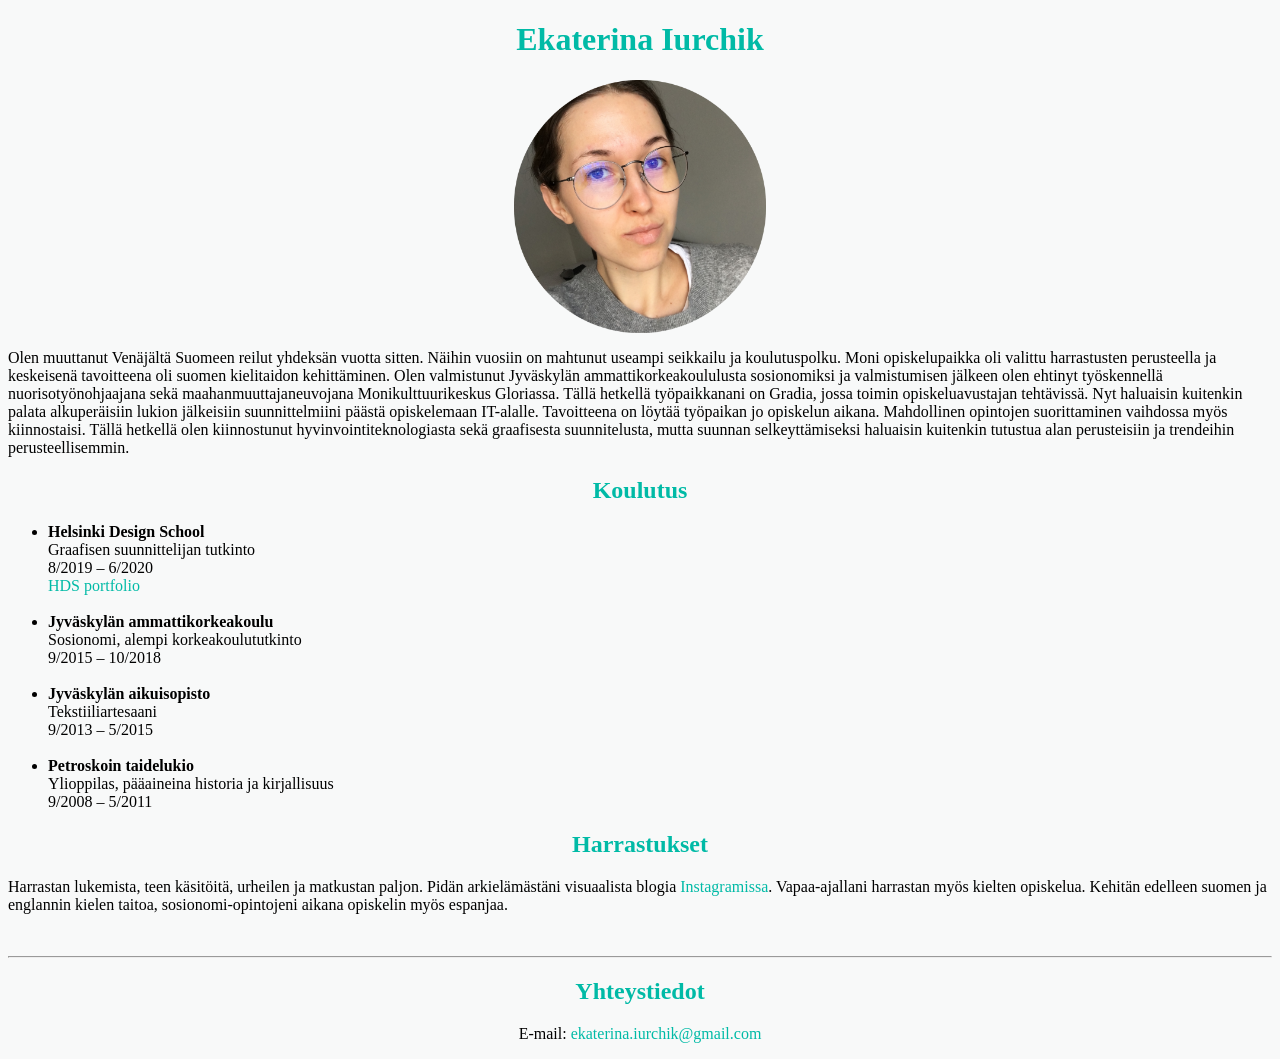
==== index.html @ b5ca4a0f "Rename index kopio.html to index.html changing name" ====
<!DOCTYPE html>
<html lang="fi-FI">

<head>
<title>Ekaterina Iurchik</title>
<link rel="stylesheet" href="/styles.css">
<meta charset="UTF-8">
<style>
img {
  display: block;
  margin-left: auto;
  margin-right: auto;
  width: 40%;
}
</style>
</head>

<body>  

<h1 style="color:#00BAA6; text-align:center; font: size 35px;">Ekaterina Iurchik</h1>
<a href="https://www.instagram.com/urban_and_cozy/" target="_blank">
<img src="/avatar.png" alt="Ekaterina Iurchik" style="width:20%;height:20%;"></a>

<p>Olen muuttanut Venäjältä Suomeen reilut yhdeksän vuotta sitten. Näihin vuosiin on mahtunut useampi seikkailu ja koulutuspolku. Moni opiskelupaikka oli valittu harrastusten perusteella ja keskeisenä tavoitteena oli suomen kielitaidon kehittäminen. Olen valmistunut Jyväskylän ammattikorkeakoululusta sosionomiksi ja valmistumisen jälkeen olen ehtinyt työskennellä nuorisotyönohjaajana sekä maahanmuuttajaneuvojana Monikulttuurikeskus Gloriassa. Tällä hetkellä työpaikkanani on Gradia, jossa toimin opiskeluavustajan tehtävissä. Nyt haluaisin kuitenkin palata alkuperäisiin lukion jälkeisiin suunnittelmiini päästä opiskelemaan IT-alalle. Tavoitteena on löytää työpaikan jo opiskelun aikana. Mahdollinen opintojen suorittaminen vaihdossa myös kiinnostaisi. Tällä hetkellä olen kiinnostunut hyvinvointiteknologiasta sekä graafisesta suunnitelusta, mutta suunnan selkeyttämiseksi haluaisin kuitenkin tutustua alan perusteisiin ja trendeihin perusteellisemmin. </p>
<h2 style="color:#00BAA6; text-align:center;">Koulutus</h2>
<ul>
    <li><b>Helsinki Design School</b><br>Graafisen suunnittelijan tutkinto<br>8/2019 – 6/2020<br><a href="http://ekaterina.iurchik.tilda.ws" target="_blank">HDS portfolio</a></li><br>
    <li><b>Jyväskylän ammattikorkeakoulu</b><br>Sosionomi, alempi korkeakoulututkinto<br>9/2015 – 10/2018</li><br>
    <li><b>Jyväskylän aikuisopisto</b><br>Tekstiiliartesaani<br>9/2013 – 5/2015</li><br>
    <li><b>Petroskoin taidelukio</b><br>Ylioppilas, pääaineina historia ja kirjallisuus<br>9/2008 – 5/2011</li>
</ul>
<!-- pitäisi täydentää työkokemusta vielä-->
<h2 style="color:#00BAA6; text-align:center;">Harrastukset</h2>
<p>Harrastan lukemista, teen käsitöitä, urheilen ja matkustan paljon. Pidän arkielämästäni visuaalista blogia <a href="https://www.instagram.com/urban_and_cozy/" target="_blank">Instagramissa</a>. Vapaa-ajallani harrastan myös kielten opiskelua. Kehitän edelleen suomen ja englannin kielen taitoa, sosionomi-opintojeni aikana opiskelin myös espanjaa.</p>
<br>
<hr>
<h2 style="color:#00BAA6; text-align:center;">Yhteystiedot</h2>
<p style="text-align:center;">E-mail: <a href="mailto:ekaterina.iurchik@gmail.com">ekaterina.iurchik@gmail.com</a></p>

</body>

</html>
---- styles.css ----
body {
  background-color:#F8F9F9; 
  font-family:avenir;
}
a:link {
  color: #00BAA6;
  background-color: transparent;
  text-decoration: none;
}
a:visited {
  color: #BDF6F0;
  background-color: transparent;
  text-decoration: none;
}
a:hover {
  color: #008B7D;
  background-color: transparent;
  text-decoration: none;
}
a:active {
  color: #00AACB;
  background-color: transparent;
  text-decoration: none;
}
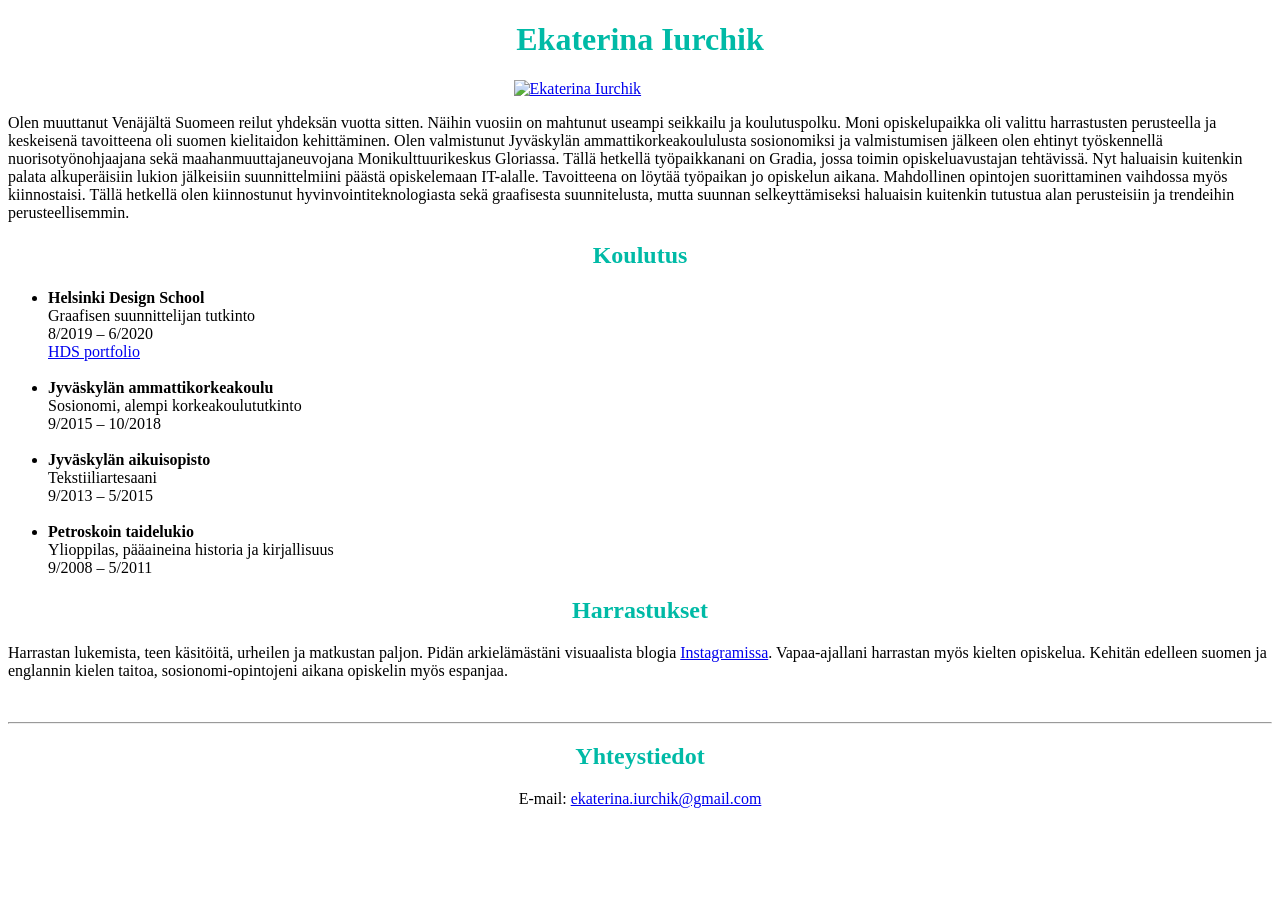
==== commit 181c5121: "Update index.html linkitys, yritys 3" ====
--- a/index.html
+++ b/index.html
@@ -3,7 +3,7 @@
 
 <head>
 <title>Ekaterina Iurchik</title>
-<link rel="stylesheet" href="/styles.css">
+<link rel="stylesheet" href="/portfolio/styles.css">
 <meta charset="UTF-8">
 <style>
 img {
@@ -19,7 +19,7 @@
 
 <h1 style="color:#00BAA6; text-align:center; font: size 35px;">Ekaterina Iurchik</h1>
 <a href="https://www.instagram.com/urban_and_cozy/" target="_blank">
-<img src="/avatar.png" alt="Ekaterina Iurchik" style="width:20%;height:20%;"></a>
+<img src="/portfolio/avatar.png" alt="Ekaterina Iurchik" style="width:20%;height:20%;"></a>
 
 <p>Olen muuttanut Venäjältä Suomeen reilut yhdeksän vuotta sitten. Näihin vuosiin on mahtunut useampi seikkailu ja koulutuspolku. Moni opiskelupaikka oli valittu harrastusten perusteella ja keskeisenä tavoitteena oli suomen kielitaidon kehittäminen. Olen valmistunut Jyväskylän ammattikorkeakoululusta sosionomiksi ja valmistumisen jälkeen olen ehtinyt työskennellä nuorisotyönohjaajana sekä maahanmuuttajaneuvojana Monikulttuurikeskus Gloriassa. Tällä hetkellä työpaikkanani on Gradia, jossa toimin opiskeluavustajan tehtävissä. Nyt haluaisin kuitenkin palata alkuperäisiin lukion jälkeisiin suunnittelmiini päästä opiskelemaan IT-alalle. Tavoitteena on löytää työpaikan jo opiskelun aikana. Mahdollinen opintojen suorittaminen vaihdossa myös kiinnostaisi. Tällä hetkellä olen kiinnostunut hyvinvointiteknologiasta sekä graafisesta suunnitelusta, mutta suunnan selkeyttämiseksi haluaisin kuitenkin tutustua alan perusteisiin ja trendeihin perusteellisemmin. </p>
 <h2 style="color:#00BAA6; text-align:center;">Koulutus</h2>
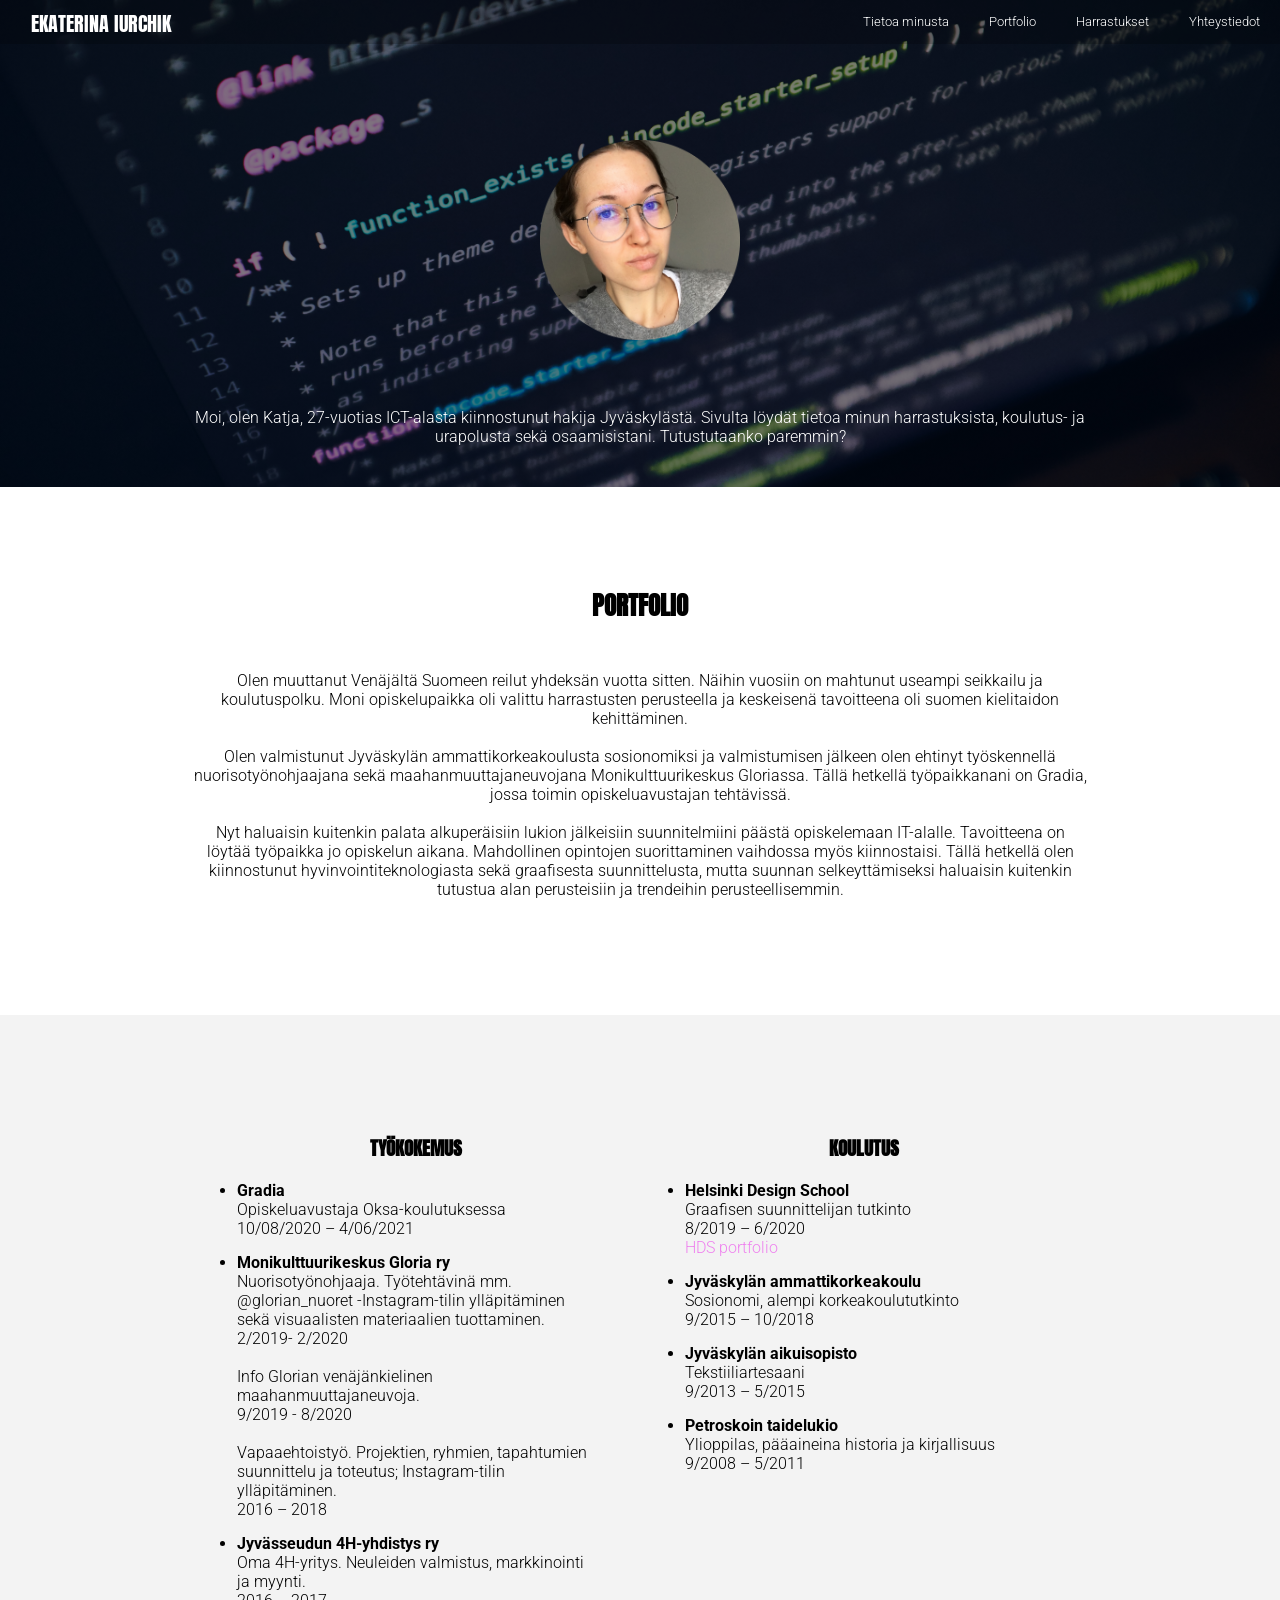
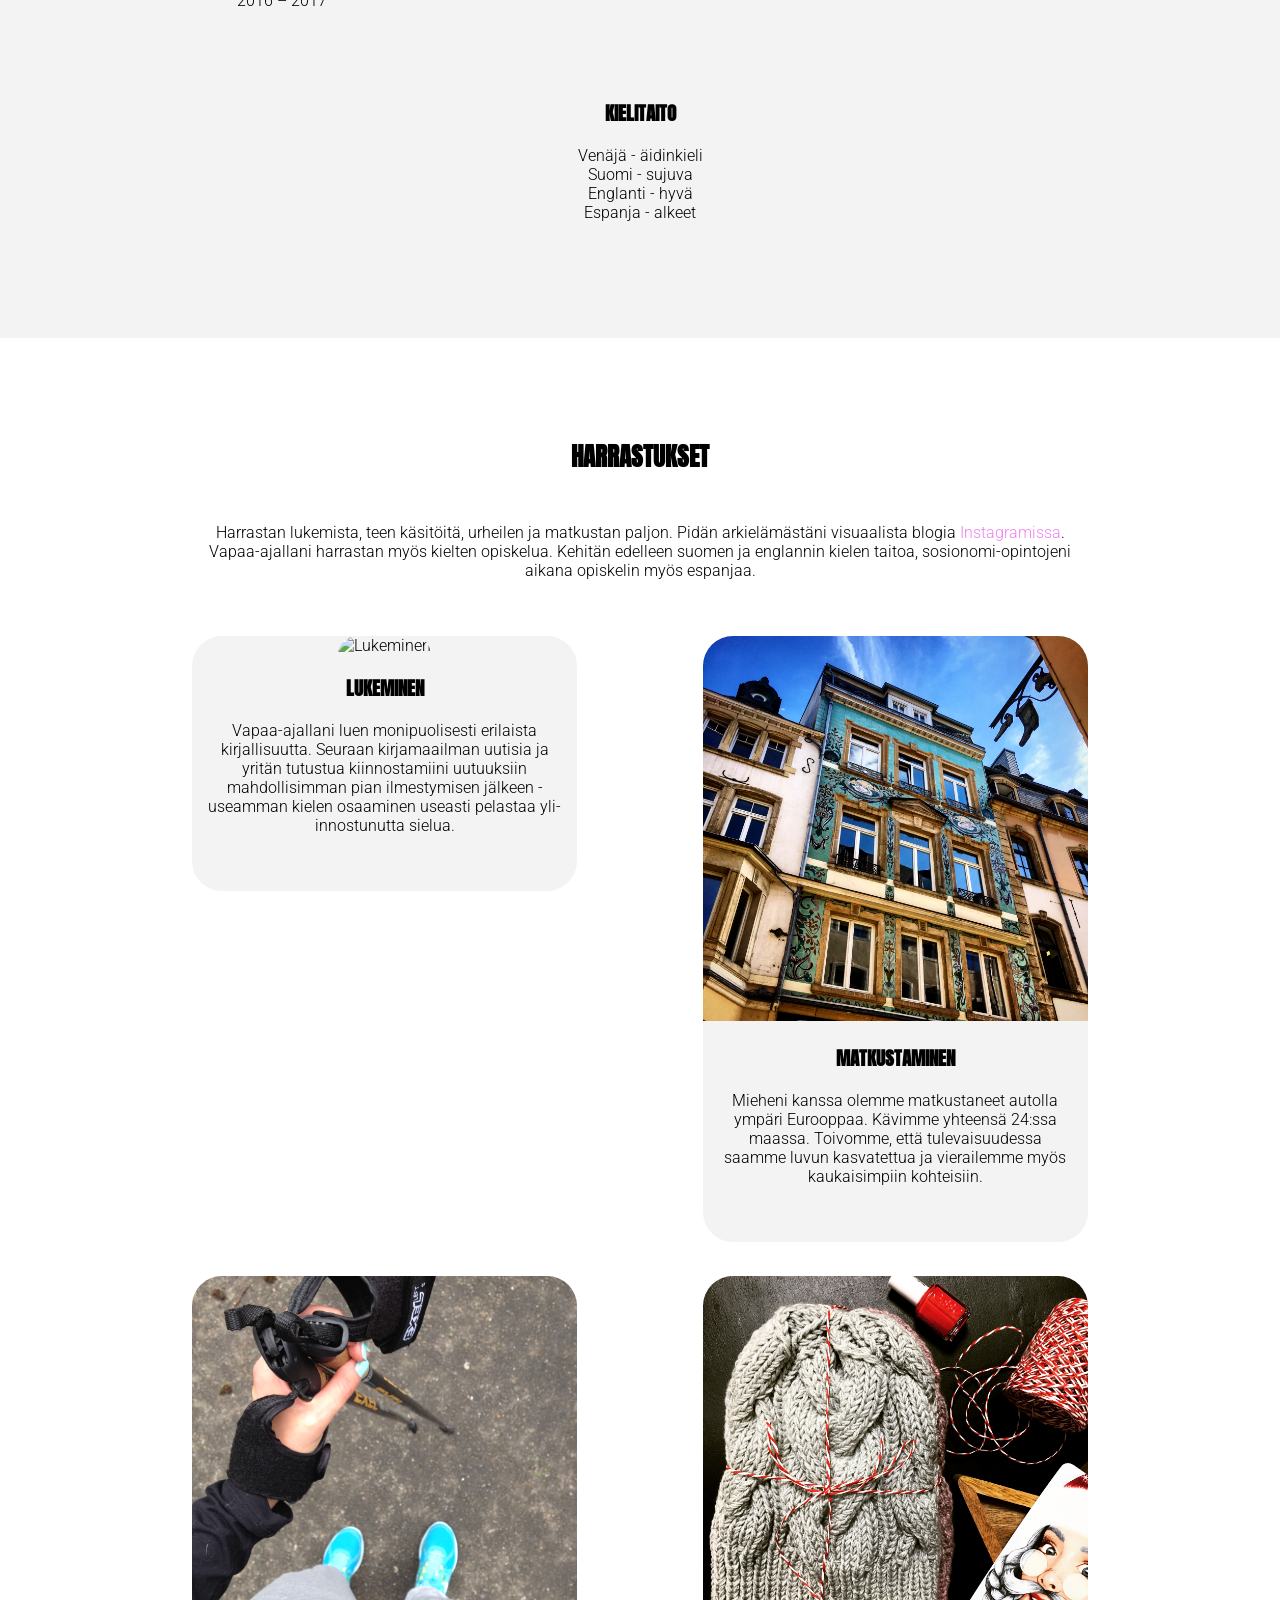
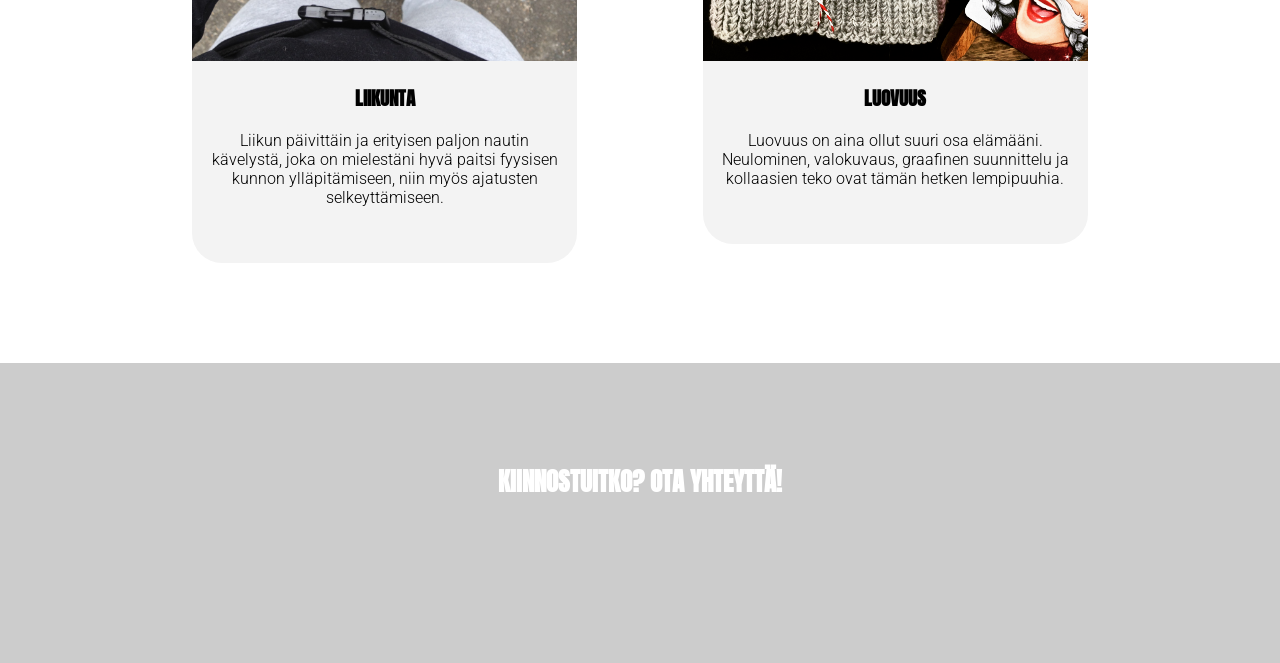
==== commit eb55cc95: "Add files via upload" ====
--- a/index.html
+++ b/index.html
@@ -1,42 +1,128 @@
 <!DOCTYPE html>
 <html lang="fi-FI">
-
-<head>
-<title>Ekaterina Iurchik</title>
-<link rel="stylesheet" href="/portfolio/styles.css">
-<meta charset="UTF-8">
-<style>
-img {
-  display: block;
-  margin-left: auto;
-  margin-right: auto;
-  width: 40%;
-}
-</style>
-</head>
-
-<body>  
-
-<h1 style="color:#00BAA6; text-align:center; font: size 35px;">Ekaterina Iurchik</h1>
-<a href="https://www.instagram.com/urban_and_cozy/" target="_blank">
-<img src="/portfolio/avatar.png" alt="Ekaterina Iurchik" style="width:20%;height:20%;"></a>
-
-<p>Olen muuttanut Venäjältä Suomeen reilut yhdeksän vuotta sitten. Näihin vuosiin on mahtunut useampi seikkailu ja koulutuspolku. Moni opiskelupaikka oli valittu harrastusten perusteella ja keskeisenä tavoitteena oli suomen kielitaidon kehittäminen. Olen valmistunut Jyväskylän ammattikorkeakoululusta sosionomiksi ja valmistumisen jälkeen olen ehtinyt työskennellä nuorisotyönohjaajana sekä maahanmuuttajaneuvojana Monikulttuurikeskus Gloriassa. Tällä hetkellä työpaikkanani on Gradia, jossa toimin opiskeluavustajan tehtävissä. Nyt haluaisin kuitenkin palata alkuperäisiin lukion jälkeisiin suunnittelmiini päästä opiskelemaan IT-alalle. Tavoitteena on löytää työpaikan jo opiskelun aikana. Mahdollinen opintojen suorittaminen vaihdossa myös kiinnostaisi. Tällä hetkellä olen kiinnostunut hyvinvointiteknologiasta sekä graafisesta suunnitelusta, mutta suunnan selkeyttämiseksi haluaisin kuitenkin tutustua alan perusteisiin ja trendeihin perusteellisemmin. </p>
-<h2 style="color:#00BAA6; text-align:center;">Koulutus</h2>
-<ul>
-    <li><b>Helsinki Design School</b><br>Graafisen suunnittelijan tutkinto<br>8/2019 – 6/2020<br><a href="http://ekaterina.iurchik.tilda.ws" target="_blank">HDS portfolio</a></li><br>
-    <li><b>Jyväskylän ammattikorkeakoulu</b><br>Sosionomi, alempi korkeakoulututkinto<br>9/2015 – 10/2018</li><br>
-    <li><b>Jyväskylän aikuisopisto</b><br>Tekstiiliartesaani<br>9/2013 – 5/2015</li><br>
-    <li><b>Petroskoin taidelukio</b><br>Ylioppilas, pääaineina historia ja kirjallisuus<br>9/2008 – 5/2011</li>
-</ul>
-<!-- pitäisi täydentää työkokemusta vielä-->
-<h2 style="color:#00BAA6; text-align:center;">Harrastukset</h2>
-<p>Harrastan lukemista, teen käsitöitä, urheilen ja matkustan paljon. Pidän arkielämästäni visuaalista blogia <a href="https://www.instagram.com/urban_and_cozy/" target="_blank">Instagramissa</a>. Vapaa-ajallani harrastan myös kielten opiskelua. Kehitän edelleen suomen ja englannin kielen taitoa, sosionomi-opintojeni aikana opiskelin myös espanjaa.</p>
-<br>
-<hr>
-<h2 style="color:#00BAA6; text-align:center;">Yhteystiedot</h2>
-<p style="text-align:center;">E-mail: <a href="mailto:ekaterina.iurchik@gmail.com">ekaterina.iurchik@gmail.com</a></p>
-
-</body>
-
+  <head>
+    <title>Ekaterina Iurchik</title>
+    <meta charset="UTF-8"> <!-- Tämän tagin avulla saadaan ä/ö-kijaimet näkymään. -->
+    <meta name="viewport" content="width=device-width, initial-scale=1.0"> <!-- Antaa selaimille ohjeet, miten sivuston eri elementtien koot on muutettava.-->
+    <meta name="description" content="Ekaterina Iurchik JAMK:n opiskelijan portfolio">
+    <meta name="keywords" content="Ekaterina Iurchik, portfolio, jamk, jct-ala"> <!-- Avainsanat hakukoneita varten. -->
+    <meta name="author" content="Ekaterina Iurchik">
+    <link rel="stylesheet" href="styles/styles.css">
+    <script src="https://kit.fontawesome.com/efc791b6b5.js" crossorigin="anonymous"></script> <!-- Skripti Font Awesome -ikoneille. -->
+    <link rel="preconnect" href="https://fonts.gstatic.com">
+    <link href="https://fonts.googleapis.com/css2?family=Anton&family=Roboto:ital,wght@0,100;0,300;0,400;0,500;0,700;0,900;1,100;1,300;1,400;1,500;1,700;1,900&display=swap" rel="stylesheet">    <!--Anton ja Roboto -kirjasintyypit .ttf-muodossa-->
+  </head>
+  <body>
+    <nav class="menu">
+      <ul> <!-- navigointipalkki suurille näytöille-->
+        <li id="nav_logo_1">EKATERINA IURCHIK</li>
+        <li><a href="#about" target="_self">Tietoa minusta</a></li
+        ><li><a href="#portfolio" target="_self">Portfolio</a></li
+        ><li><a href="#harrastukset" target="_self">Harrastukset</a></li
+        ><li><a href="#footer" target="_self">Yhteystiedot</a></li>
+      </ul>
+    </nav>
+    <nav class="menu_2"> <!-- navigointipalkki mobiililaitteille -->
+      <div id="nav_logo_2">EKATERINA IURCHIK</div>
+      <div class="dropdown" style="float:right;">
+        <button class="dropbtn"><i class="fas fa-bars"></i></button>
+        <div class="dropdown-content">
+          <a href="#about">Tietoa minusta</a>
+          <a href="#portfolio">Portfolio</a>
+          <a href="#harrastukset">Harrastukset</a>
+          <a href="#footer">Yhteystiedot</a>
+        </div>
+      </div>
+    </nav>
+    <main>
+      <button onclick="topFunction()" id="myBtn" title="Go to top"><i class="fas fa-arrow-alt-circle-up"></i></button> <!-- sivun alkuun -painike -->
+      <header id="about" class="header"> <!-- header, avatar ja esittelyteksti -->
+        <img src="images/ekaterina_iurchik.png" alt="Ekaterina Iurchik">
+        <p>Moi, olen Katja, 27-vuotias ICT-alasta kiinnostunut hakija Jyväskylästä. Sivulta löydät tietoa minun harrastuksista, koulutus- ja urapolusta sekä osaamisistani. Tutustutaanko paremmin?</p>
+        <i class="fas fa-angle-down"></i> <!-- nuoli alaspäin -->
+      </header>
+      <article id="portfolio" class="port"> <!-- Portfolion osat: työkokemus, koulutus ja kielitaito. -->
+        <h2>PORTFOLIO</h2>
+        <p>Olen muuttanut Venäjältä Suomeen reilut yhdeksän vuotta sitten. Näihin vuosiin on mahtunut useampi seikkailu ja koulutuspolku. Moni opiskelupaikka oli valittu harrastusten perusteella ja keskeisenä tavoitteena oli suomen kielitaidon kehittäminen. <br><br> Olen valmistunut Jyväskylän ammattikorkeakoulusta sosionomiksi ja valmistumisen jälkeen olen ehtinyt työskennellä nuorisotyönohjaajana sekä maahanmuuttajaneuvojana Monikulttuurikeskus Gloriassa. Tällä hetkellä työpaikkanani on Gradia, jossa toimin opiskeluavustajan tehtävissä. <br><br> Nyt haluaisin kuitenkin palata alkuperäisiin lukion jälkeisiin suunnitelmiini päästä opiskelemaan IT-alalle. Tavoitteena on löytää työpaikka jo opiskelun aikana. Mahdollinen opintojen suorittaminen vaihdossa myös kiinnostaisi. Tällä hetkellä olen kiinnostunut hyvinvointiteknologiasta sekä graafisesta suunnittelusta, mutta suunnan selkeyttämiseksi haluaisin kuitenkin tutustua alan perusteisiin ja trendeihin perusteellisemmin.</p>
+        <div class="portfolion_osat">
+          <section class="osa-1">
+            <h3>TYÖKOKEMUS</h3>
+            <ul class="list">
+              <li><b>Gradia</b><br>Opiskeluavustaja Oksa-koulutuksessa<br>10/08/2020 – 4/06/2021</li>
+              <li><b>Monikulttuurikeskus Gloria ry</b><br>Nuorisotyönohjaaja. Työtehtävinä mm. @glorian_nuoret -Instagram-tilin ylläpitäminen sekä visuaalisten materiaalien tuottaminen.<br>2/2019- 2/2020<br><br>Info Glorian venäjänkielinen maahanmuuttajaneuvoja.<br>9/2019 - 8/2020<br><br>Vapaaehtoistyö. Projektien, ryhmien, tapahtumien suunnittelu ja toteutus; Instagram-tilin ylläpitäminen.<br>2016 – 2018</li>
+              <li><b>Jyvässeudun 4H-yhdistys ry</b><br>Oma 4H-yritys. Neuleiden valmistus, markkinointi ja myynti.<br>2016 – 2017</li>
+            </ul>
+          </section>
+          <section class="osa-2">
+            <h3>KOULUTUS</h3>
+            <ul class="list">
+              <li><b>Helsinki Design School</b><br>Graafisen suunnittelijan tutkinto<br>8/2019 – 6/2020<br><a href="http://ekaterina.iurchik.tilda.ws" title="Tutustu graafisen suunnittelun töihini tästä" target="_blank">HDS portfolio</a></li>
+              <li><b>Jyväskylän ammattikorkeakoulu</b><br>Sosionomi, alempi korkeakoulututkinto<br>9/2015 – 10/2018</li>
+              <li><b>Jyväskylän aikuisopisto</b><br>Tekstiiliartesaani<br>9/2013 – 5/2015</li>
+              <li><b>Petroskoin taidelukio</b><br>Ylioppilas, pääaineina historia ja kirjallisuus<br>9/2008 – 5/2011</li>
+            </ul>
+          </section>
+          <section class="osa-3">
+            <h3>KIELITAITO</h3>
+            <p>Venäjä - äidinkieli<br>Suomi - sujuva<br>Englanti - hyvä<br>Espanja - alkeet</p>
+          </section>
+        </div>
+      </article>
+      <article id="harrastukset" class="har"> <!-- Harrastukset-osio. Jokaisella alalla oma laatikko. -->
+        <h2>HARRASTUKSET</h2>
+        <p>Harrastan lukemista, teen käsitöitä, urheilen ja matkustan paljon. Pidän arkielämästäni visuaalista blogia <a href="https://www.instagram.com/urban_and_cozy/" target="_blank">Instagramissa</a>. Vapaa-ajallani harrastan myös kielten opiskelua. Kehitän edelleen suomen ja englannin kielen taitoa, sosionomi-opintojeni aikana opiskelin myös espanjaa.</p>
+        <div id="har_osa_1">
+          <section class="har_1">
+            <img src="images/reading1.jpg" alt="Lukeminen">
+            <h3>LUKEMINEN</h3>
+            <p>Vapaa-ajallani luen monipuolisesti erilaista kirjallisuutta. Seuraan kirjamaailman uutisia ja yritän tutustua kiinnostamiini uutuuksiin mahdollisimman pian ilmestymisen jälkeen - useamman kielen osaaminen useasti pelastaa yli-innostunutta sielua. </p>
+          </section>
+          <section class="har_2">
+            <img src="images/travelling1.jpg" alt="Matkustaminen">
+            <h3>MATKUSTAMINEN</h3>
+            <p>Mieheni kanssa olemme matkustaneet autolla ympäri Eurooppaa. Kävimme yhteensä 24:ssa maassa. Toivomme, että tulevaisuudessa saamme luvun kasvatettua ja vierailemme myös kaukaisimpiin kohteisiin. </p>
+          </section>
+        </div>
+        <div id="har_osa_2">
+          <section class="har_3">
+            <img src="images/sport1.jpg" alt="Liikunta">
+            <h3>LIIKUNTA</h3>
+            <p>Liikun päivittäin ja erityisen paljon nautin kävelystä, joka on mielestäni hyvä paitsi fyysisen kunnon ylläpitämiseen, niin myös ajatusten selkeyttämiseen. </p>
+          </section>
+          <section class="har_4">
+            <img src="images/handmade1.jpg" alt="Luovuus">
+            <h3>LUOVUUS</h3>
+            <p>Luovuus on aina ollut suuri osa elämääni. Neulominen, valokuvaus, graafinen suunnittelu ja kollaasien teko ovat tämän hetken lempipuuhia. </p>
+          </section>
+        </div>
+      </article>
+      <footer id="footer" class="foot"> <!-- Footer, jossa kuvakkeet linkkineen. -->
+        <h2>KIINNOSTUITKO? OTA YHTEYTTÄ!</h2>
+        <a href="mailto:ekaterina.iurchik@gmail.com" target="_blank"><i class="fas fa-envelope"></i></a>
+        <a href="https://www.instagram.com/urban_and_cozy/" target="_blank"><i class="fab fa-instagram"></i></a>
+        <a href="https://wa.me/358445445444" target="_blank"><i class="fab fa-whatsapp"></i></a>
+      </footer>
+    </main>
+    <script> //Skripti, joka ohjaa Sivun alkuun -painiketta
+    //Get the button
+    var mybutton = document.getElementById("myBtn");
+    
+    // When the user scrolls down 20px from the top of the document, show the button
+    window.onscroll = function() {scrollFunction()};
+    
+    function scrollFunction() {
+      if (document.body.scrollTop > 20 || document.documentElement.scrollTop > 20) {
+        mybutton.style.display = "block";
+      } else {
+        mybutton.style.display = "none";
+      }
+    }
+    
+    // When the user clicks on the button, scroll to the top of the document
+    function topFunction() {
+      document.body.scrollTop = 0;
+      document.documentElement.scrollTop = 0;
+    }
+    </script>
+  </body>
 </html>
--- a/styles/styles.css
+++ b/styles/styles.css
@@ -0,0 +1,379 @@
+/* Koko sivustoa koskevat tyylit. */
+body {
+  background-color:white;
+  font-family: 'Roboto', verdana, arial, tahoma, sans-serif;
+  font-weight: 300;
+  text-align: center;
+  margin: auto;
+  font-size: 100%;
+  scroll-behavior: smooth;
+}
+
+/* HEADERIN RAKENNE JA TYYLIT */
+header {
+  width: 100%;
+  height: auto;
+  background-image: linear-gradient(rgba(0, 0, 0, 0.5), rgba(0, 0, 0, 0.5)), url('../images/background.jpg'); /* Headerin taustakuva ja pimennys. */
+  background-color: transparent;
+  background-repeat: no-repeat;
+  background-size: cover;
+  padding: 8.75em 0 1.5625em 0;
+}
+
+.header img { /* Henkilökuva */
+  width: 35%; 
+  max-width: 12.5em;
+  padding: 0;
+}
+
+.header p {
+  padding-top: 3em;
+  color: white;
+}
+
+.header i { /* Nuoli alaspäin */
+  font-size: 3em;
+  color: #F8F9F9;
+}
+
+/*LINKKIEN VÄRIT*/
+a:link, a:visited {
+  color: violet;
+  background-color: transparent;
+  text-decoration: none;
+}
+
+a:hover {
+  color: grey;
+  background-color: transparent;
+  text-decoration: none;
+}
+
+a:active {
+  color: black;
+  background-color: transparent;
+  text-decoration: none;
+}
+
+/* NAVIGOINTIPALKIN TYYLIT LAAJALLE NÄKYMÄLLE */
+.menu a:link, .menu a:visited { 
+  color:white;
+  display:inline-block;
+  padding: 1.09375em 1.5625em;
+}
+
+.menu a:hover {
+  color: violet;
+}
+
+.menu ul { /* Navigointipalkki */
+  list-style: none;
+  margin: 0;
+  padding: 0;
+  height: 43.8px;
+  width: 100%;
+  text-align: right;
+  background-color: rgba(0,0,0,0.2);
+  float:left;
+  position: fixed;
+}
+
+.menu li {
+  display: inline-block;
+  box-sizing: border-box;
+  margin: 0;
+  font-size: 80%;
+}
+
+#nav_logo_1, #nav_logo_2 { /* Navigointipalkin vasen puoli, jossa etu- ja sukunimi. */
+  display: block;
+  box-sizing: border-box;
+  font-size: 20px;
+  float: left;
+  font-family: 'anton';
+  color: white;
+  margin: 0.38em 1.5625em;
+  padding: 0;
+}
+
+/* NAVIGOINTIPALKIN TYYLIT MOBIILINÄKYMÄLLE */
+.menu_2 { /* Mobiilinäkymän navigointipalkki ei ole näkyvillä, kun näyttö on 768px:ä suurempi. */
+  display: none;
+}
+
+/* Mobiilinäkymän navigointipalkin dropdown. */
+.dropbtn {
+  box-sizing: border-box;
+  height: 43.8px;
+  background-color: transparent;
+  color: white;
+  padding: 0.9375em 2em 1em 2em;
+  font-size: 1.3em;
+  border: none;
+  cursor: pointer;
+}
+
+.dropdown {
+  position: relative;
+  display: inline-block;
+}
+
+.dropdown-content {
+  display: none;
+  position: absolute;
+  right: 0;
+  background-color: rgba(0,0,0,0.2);
+  min-width: 768px;
+  z-index: 1;
+}
+
+.dropdown-content a {
+  color: white;
+  padding: 1em;
+  text-decoration: none;
+  display: block;
+}
+
+.dropdown-content a:hover:not(.active) {background-color: rgba(0,0,0,0.2)}
+
+.dropdown:hover .dropdown-content {
+  display: block;
+}
+
+.dropdown:hover .dropbtn {
+  background-color: transparent;
+}
+
+/* OTSIKKOIDEN JA KAPPALEIDEN TYYLIT */
+h2, h3 {
+  color: black;
+  font-family: 'Anton';
+}
+
+h2 {
+  font-size: 1.5625em;
+  padding-bottom: 1.25em;
+  margin: 0;
+}
+
+h3 {
+  font-size: 1.1875em;
+}
+
+p { 
+  padding: 0 15%; /* Luo tekstin reunoihin tyhjää tilaa. */
+  text-align: center;
+}
+
+/* FOOTERIN TYYLIT */
+#footer {
+  height: 18.75em;
+  width: 100%;
+  background-color: rgba(0,0,0,0.2);
+  float: left;
+  padding: 6.25em 15% 1.25em 15%;
+  box-sizing: border-box;
+  bottom: 0; /* Kiinnittää footerin alareunaan. */
+}
+
+.foot i { /* Footerin kuvakkeiden tyylit. */
+  color: white;
+  font-size: 2.5em;
+  padding: 0 0.5em;
+}
+
+.foot h2 {
+  color: white;
+}
+
+.foot {
+  display: inline; /* Footerin kuvakkeet linjassa. */
+}
+
+/* PORTFOLIO-OSION RAKENNE JA SIIRROT */
+#portfolio {
+  background-color: white;
+  padding-top: 6.25em;
+}
+
+.port p {
+  padding-bottom: 6.25em;
+}
+
+.portfolion_osat {
+  width: 100%;
+  box-sizing: border-box;
+  padding-top: 3.125em;
+  float: left;
+  background-color: #f3f3f3;
+}
+
+.osa-1, .osa-2 { /* Osa yksi ja kaksi vierekkäin. Leveys 50% käytössä olevasta tilasta. */
+  width: 35%;
+  display: inline;
+  background-color: #f3f3f3;
+  height: auto;
+  color: black;
+  float: left;
+}
+
+.osa-1 { /* Omat välistykset kummallekin osalle. */
+  padding-top: 3.125em;
+  padding-left: 15%;
+  padding-bottom: 1.25em;
+}
+
+.osa-2 {
+  padding-top: 3.125em;
+  padding-right: 15%;
+  padding-bottom: 1.25em;
+}
+
+.osa-3 { /* Osa kolme leveydeltään 100%. */
+  background-color: #f3f3f3;
+  padding-top: 3.125em;
+  padding-bottom: 0;
+}
+
+/* Portfolio-osion luetteloiden tyylit. */
+ul.list { /* Pakottaa luettelojen sisällöt tasaamaan vasemmalle + sisennys 10%. */
+  text-align: left;
+  padding-left: 10%;
+  padding-right: 10%;
+  margin: 0;
+}
+
+li { /* Välistys luettelon kohteiden välissä */
+  margin-top: 0.9375em;
+}
+
+/* HARRASTUKSET-OSION RAKENNE JA SIIRROT */
+#harrastukset {
+  background-color: white;
+  padding: 6.25em 15% 6.25em 15%;
+}
+
+/* Seuraavat tyylit ohjaavat laatikoita järjestäytymään suhteessa näytön leveyyteen. */
+.har_1, .har_2, .har_3, .har_4 { /* Harrastukset-osion laatikot. */
+  height: auto;
+  width: 43%;
+  background-color: #f3f3f3;
+  border-radius: 1.875em; /* Laatikon kulmat pyöristettynä. */
+}
+
+.har_1, .har_3 {
+  float: left;
+  margin: 0 1.875em 0 0;
+}
+
+.har_2, .har_4 {
+  float: right;
+  margin: 0 0 0 1.875em;
+}
+
+.har p {
+  padding:0 0.9375em 2.5em 0.9375em;
+}
+
+.har img { /* Laatikoiden sisällä olevat kuvat yläkulmat pyöristettynä. */
+  width: 100%;
+  border-radius: 1.875em 1.875em 0 0;
+}
+
+#har_osa_1 { /* Väli ensimmäisen ja toisen laatikkoparin välissä. */
+  display: inline-block;
+  margin-bottom: 1.875em;
+}
+
+#harrastukset, #portfolio, .osa-3 { /* Yleiset tyylit koko näytön levyisille osioille.  */
+  width: 100%;
+  height: auto;
+  float: left;
+  box-sizing: border-box;
+}
+
+/* SIVUN YLÄREUNAAN -PAINIKE */
+#myBtn {
+  display: none;
+  position: fixed;
+  bottom: 1.25em;
+  right: 1%;
+  font-size: 2.5em;
+  z-index: 99;
+  border: none;
+  outline: none;
+  background-color: transparent;
+  color: rgba(0,0,0,0.2);
+  cursor: pointer;
+  padding: 0 0.5em;
+  border-radius: 0.25em;
+}
+
+.dropdown-content a {
+  padding-right: 1.875em;
+}
+
+#myBtn:hover {
+  color:rgba(0,0,0,0.5);
+}
+
+/* TYYLIT MOBIILINÄKYMÄLLE */
+@media only screen and (max-width: 768px) {
+  [class*="osa-"] { /* Kun näytön leveys vaihtuu Portfolio-osan osiot tulevat koko näytön levyisiksi ja asettuvat allekkain. */
+    padding-left: 15%;
+    padding-right: 15%;
+  }
+  .osa-1, .osa-2 {
+    width: 70%;
+  }
+  .osa-3 {
+    width: 100%;
+  }
+
+  body { /* Kirjasintyypin koko pienenee. */
+    font-size: 80%;
+  }
+
+  /* NAVIGOINTIPALKIN TYYLIT MOBIILI-NÄKYMÄLLE */
+  .menu { /* Ensimmäinen navigointipalkki tulee näkymättömäksi. */
+    display: none;
+  }
+
+  .menu_2 { /* Navigointipalkki, jossa "hampurilainen" ja dropdown, tulee näkyviin. */
+    display: block;
+    text-align: right;
+    height: 43.8px;
+    width: 100%;
+    background-color: rgba(0,0,0,0.2);
+    color: #F0EBEB;
+    font-size: 0.875em;
+    position: fixed;
+    margin: 0;
+  }
+
+  /* HARRASTUKSET-OSION SIIRROT */
+  .har_1, .har_2, .har_3, .har_4 { /* Laatikot järjestäytyvät allekkain. */
+    float: left;
+    width: 100%;
+    display: block;
+    height: auto;
+    min-height: 18.75em;
+    background-color: #f3f3f3;
+    margin: 1.25em auto;
+    box-sizing: border-box;
+  }
+
+  #har_osa_1, #har_osa_2 {
+    float: left;
+    display: block;
+    margin: 0;
+    box-sizing: border-box;
+  }
+
+  .images img { /* Kuvat laatikoien sisällä suurenevat myös. */
+    width: 100%;
+    max-width: 21.875em;
+    height: auto;
+  } 
+
+}
